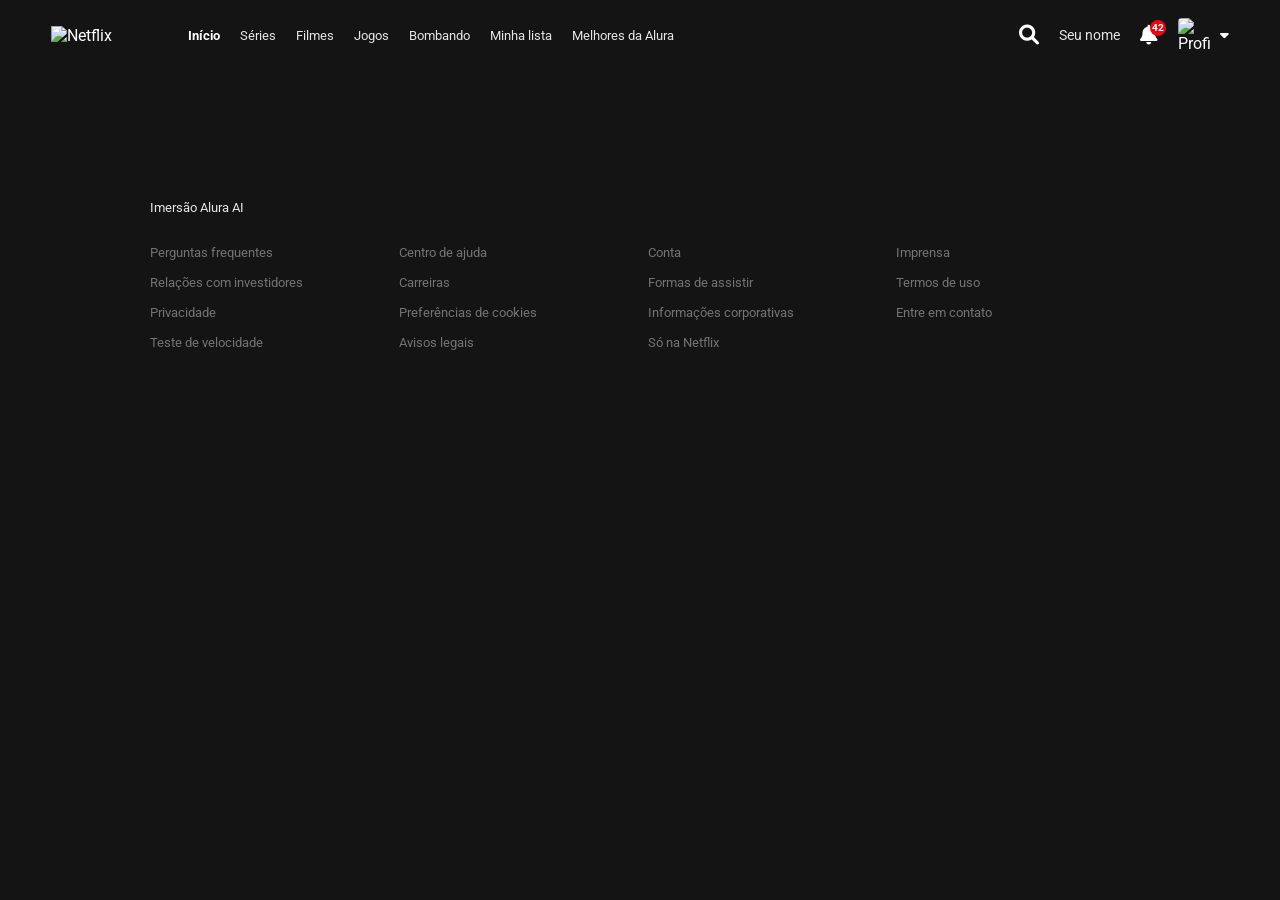
==== catalogo/catalogo.html @ 055a02d9 "criaçao javascript" ====
<!DOCTYPE html>
<html lang="pt-BR">

<head>
    <meta charset="UTF-8">
    <meta name="viewport" content="width=device-width, initial-scale=1.0">
    <title>Netflix Clone</title>
    <link rel="stylesheet" href="catalogo.css">
    <link href="https://cdnjs.cloudflare.com/ajax/libs/font-awesome/6.0.0/css/all.min.css" rel="stylesheet">
    <link href="https://fonts.googleapis.com/css2?family=Roboto:wght@300;400;500;700&display=swap" rel="stylesheet">
</head>

<body>
    <!-- Navbar -->
    <header class="navbar" id="navbar">
        <div class="navbar-left">
            <img class="logo" src="https://upload.wikimedia.org/wikipedia/commons/0/08/Netflix_2015_logo.svg"
                alt="Netflix">
            <nav>
                <ul class="nav-links">
                    <li><a href="https://www.alura.com.br/" class="active">Início</a></li>
                    <li><a href="https://www.alura.com.br/">Séries</a></li>
                    <li><a href="https://www.alura.com.br/">Filmes</a></li>
                    <li><a href="https://www.alura.com.br/">Jogos</a></li>
                    <li><a href="https://www.alura.com.br/">Bombando</a></li>
                    <li><a href="https://www.alura.com.br/">Minha lista</a></li>
                    <li><a href="https://www.alura.com.br/">Melhores da Alura</a></li>
                </ul>
            </nav>
        </div>
        <div class="navbar-right">
            <i class="fas fa-search icon"></i>
            <a href="../index.html" class="kids-link">Seu nome</a>
            <div class="nav-notification">
                <i class="fas fa-bell icon"></i>
                <span class="notification-badge">42</span>
            </div>
            <a href="../index.html" class="profile-menu" style="text-decoration: none; color: inherit;">
                <img class="profile-icon" src="https://upload.wikimedia.org/wikipedia/commons/0/0b/Netflix-avatar.png"
                    alt="Profile">
                <i class="fas fa-caret-down icon" style="font-size: 14px; margin-left: 5px;"></i>
            </a>
        </div>
    </header>

    <!-- Sliders Container -->
    <main class="sliders-container" id="main-content">
        <!-- Javascript will inject the rows here -->
    </main>

    <!-- Footer -->
    <footer>
        <div class="footer-content">
            <a href="https://www.alura.com.br/" target="_blank">
                <p>Imersão Alura AI</p>
            </a>
            <ul class="footer-links">
                <li><a href="https://www.alura.com.br/" target="_blank">Perguntas frequentes</a></li>
                <li><a href="https://www.alura.com.br/" target="_blank">Centro de ajuda</a></li>
                <li><a href="https://www.alura.com.br/" target="_blank">Conta</a></li>
                <li><a href="https://www.alura.com.br/" target="_blank">Imprensa</a></li>
                <li><a href="https://www.alura.com.br/" target="_blank">Relações com investidores</a></li>
                <li><a href="https://www.alura.com.br/" target="_blank">Carreiras</a></li>
                <li><a href="https://www.alura.com.br/" target="_blank">Formas de assistir</a></li>
                <li><a href="https://www.alura.com.br/" target="_blank">Termos de uso</a></li>
                <li><a href="https://www.alura.com.br/" target="_blank">Privacidade</a></li>
                <li><a href="https://www.alura.com.br/" target="_blank">Preferências de cookies</a></li>
                <li><a href="https://www.alura.com.br/" target="_blank">Informações corporativas</a></li>
                <li><a href="https://www.alura.com.br/" target="_blank">Entre em contato</a></li>
                <li><a href="https://www.alura.com.br/" target="_blank">Teste de velocidade</a></li>
                <li><a href="https://www.alura.com.br/" target="_blank">Avisos legais</a></li>
                <li><a href="https://www.alura.com.br/" target="_blank">Só na Netflix</a></li>
            </ul>
        </div>
    </footer>

    <script type="module" src="js/main.js"></script>
</body>

</html>
---- catalogo/catalogo.css ----
:root {
    --netflix-red: #E50914;
    --dark-bg: #141414;
    --text-color: #ffffff;
}

* {
    margin: 0;
    padding: 0;
    box-sizing: border-box;
}

body {
    font-family: 'Roboto', 'Helvetica Neue', Helvetica, Arial, sans-serif;
    background-color: var(--dark-bg);
    color: var(--text-color);
    overflow-x: hidden;
}

a {
    text-decoration: none;
    color: #e5e5e5;
    transition: color 0.3s;
}

a:hover {
    color: #b3b3b3;
}

/* Navbar */
.navbar {
    position: fixed;
    top: 0;
    width: 100%;
    display: flex;
    justify-content: space-between;
    align-items: center;
    padding: 0 4%;
    height: 70px;
    z-index: 1000;
    background-color: var(--dark-bg);
}

.navbar-left,
.navbar-right {
    display: flex;
    align-items: center;
    gap: 20px;
}

.logo {
    width: 92px;
    margin-right: 25px;
    cursor: pointer;
}

.nav-links {
    list-style: none;
    display: flex;
    gap: 20px;
    font-size: 13px;
}

.nav-links .active {
    font-weight: bold;
    color: white;
}

.icon {
    font-size: 20px;
    cursor: pointer;
}

.kids-link {
    font-size: 14px;
}

.nav-notification {
    position: relative;
    cursor: pointer;
}

.notification-badge {
    position: absolute;
    top: -5px;
    right: -8px;
    background-color: var(--netflix-red);
    color: white;
    font-size: 10px;
    font-weight: bold;
    border-radius: 50%;
    width: 16px;
    height: 16px;
    display: flex;
    justify-content: center;
    align-items: center;
}

.profile-menu {
    display: flex;
    align-items: center;
    gap: 5px;
    cursor: pointer;
}

.profile-icon {
    width: 32px;
    border-radius: 4px;
}

/* Sliders */
.sliders-container {
    padding: 0 4%;
    padding-top: 100px;
    /* Space for navbar */
    position: relative;
    z-index: 3;
    padding-bottom: 100px;
}

.slider-section {
    margin-bottom: 3.5vw;
}

.slider-header {
    display: flex;
    justify-content: space-between;
    align-items: flex-end;
    margin-bottom: 12px;
}

.slider-title {
    font-size: 1.25vw;
    font-weight: bold;
    color: #e5e5e5;
    line-height: 1.25vw;
}

.slider-indicators {
    display: flex;
    gap: 2px;
    margin-bottom: 4px;
}

.slider-indicators div {
    width: 12px;
    height: 2px;
    background-color: #4d4d4d;
}

.slider-indicators div.active {
    background-color: #aaa;
}

.movie-row {
    display: flex;
    gap: 8px;
    /* Small gap between movie cards */
    overflow-x: visible;
    /* Let the expanded cards paint outside this box vertically */
    padding: 10px 4% 50px 4%;
    /* Added bottom padding to hold the expanding modal */
    margin: 0 -4%;
    /* Pull edges back out so we don't double up padding from container */
    scroll-behavior: smooth;
    -ms-overflow-style: none;
    scrollbar-width: none;
}

.movie-row::-webkit-scrollbar {
    display: none;
}

.movie-card {
    min-width: 250px;
    width: 250px;
    height: 140px;
    background-color: #222;
    border-radius: 4px;
    cursor: pointer;
    transition: transform 0.3s cubic-bezier(0.25, 0.46, 0.45, 0.94) 0s, border-radius 0.3s 0s, z-index 0s 0.3s, box-shadow 0.3s 0s;
    position: relative;
    z-index: 1;
    transform-origin: center center;
    /* Default origin */
}

/* Modifiers applied by JavaScript to prevent edge clipping */
.movie-card.origin-left {
    transform-origin: left center;
}

.movie-card.origin-right {
    transform-origin: right center;
}

.movie-card:hover {
    transform: scale(1.6) translateY(-5%);
    /* Reduced vertical translation since container has more padding */
    z-index: 99;
    border-radius: 6px;
    box-shadow: 0 10px 40px rgba(0, 0, 0, 0.9);
    transition: transform 0.3s cubic-bezier(0.25, 0.46, 0.45, 0.94) 0.6s, border-radius 0.3s 0.6s, box-shadow 0.3s 0.6s, z-index 0s 0s;
}

.movie-card img {
    position: absolute;
    top: 0;
    left: 0;
    width: 100%;
    height: 100%;
    object-fit: cover;
    border-radius: 4px;
    transition: opacity 0.3s ease, border-radius 0.3s;
    z-index: 2;
}

.movie-card iframe {
    position: absolute;
    top: 0;
    left: 0;
    width: 100%;
    height: 100%;
    opacity: 0;
    border-radius: 4px;
    transition: opacity 0.3s ease, border-radius 0.3s;
    pointer-events: none;
    z-index: 1;
}

.movie-card iframe.playing {
    opacity: 1;
    z-index: 3;
    border-radius: 6px 6px 0 0;
}

.movie-card:hover img {
    border-radius: 6px 6px 0 0;
    transition: border-radius 0s 0.6s;
}

.movie-card img.playing-video {
    opacity: 0;
}

/* Card Details Modal */
.card-details {
    position: absolute;
    top: 100%;
    left: 0;
    width: 100%;
    background-color: #181818;
    border-bottom-left-radius: 6px;
    border-bottom-right-radius: 6px;
    padding: 18px 16px;
    opacity: 0;
    visibility: hidden;
    transition: opacity 0.3s 0s, visibility 0.3s 0s;
    box-shadow: 0 15px 30px rgba(0, 0, 0, 0.9);
    display: flex;
    flex-direction: column;
    gap: 12px;
    z-index: 2;
    cursor: default;
}

.movie-card:hover .card-details {
    opacity: 1;
    visibility: visible;
    transition: opacity 0.2s 0.6s, visibility 0s 0.6s;
}

.details-buttons {
    display: flex;
    justify-content: space-between;
    align-items: center;
}

.left-buttons,
.right-buttons {
    display: flex;
    gap: 8px;
}

.btn-icon {
    width: 32px;
    height: 32px;
    border-radius: 50%;
    background-color: #2b2b2b;
    border: 1px solid rgba(255, 255, 255, 0.5);
    color: white;
    display: flex;
    justify-content: center;
    align-items: center;
    cursor: pointer;
    font-size: 14px;
    transition: border-color 0.2s, background-color 0.2s;
}

.btn-icon:hover {
    border-color: white;
    background-color: rgba(255, 255, 255, 0.2);
}

.btn-play-icon {
    background-color: white;
    color: black;
    border: none;
}

.btn-play-icon:hover {
    background-color: #e6e6e6;
}

.btn-play-icon i {
    margin-left: 2px;
}

.details-info {
    display: flex;
    align-items: center;
    gap: 8px;
    font-size: 11px;
    font-weight: bold;
}

.match-score {
    color: #46d369;
}

.age-badge {
    background-color: transparent;
    border: 1px solid rgba(255, 255, 255, 0.4);
    color: white;
    padding: 1px 3px;
    border-radius: 2px;
    font-family: Arial, sans-serif;
}

.age-badge.red-accent {
    background-color: #d32f2f;
    border: none;
    font-weight: bold;
}

.resolution {
    border: 1px solid rgba(255, 255, 255, 0.4);
    padding: 1px 3px;
    border-radius: 2px;
    color: rgba(255, 255, 255, 0.9);
}

.duration {
    color: rgba(255, 255, 255, 0.9);
}

.details-tags {
    display: flex;
    gap: 6px;
    font-size: 11px;
    color: rgba(255, 255, 255, 0.9);
    margin-top: 4px;
}

.details-tags span:not(:last-child)::after {
    content: "•";
    color: #666;
    margin-left: 6px;
}

/* Badges */
.badge-top10 {
    position: absolute;
    top: 0;
    right: 0;
    width: 22px;
    height: 28px;
    background-color: var(--netflix-red);
    color: white;
    display: flex;
    flex-direction: column;
    justify-content: center;
    align-items: center;
    font-weight: bold;
    z-index: 4;
    border-bottom-left-radius: 2px;
    box-shadow: -2px 2px 4px rgba(0, 0, 0, 0.5);
    font-family: 'Helvetica Neue', Helvetica, Arial, sans-serif;
}

.badge-top10 span.top {
    font-size: 7px;
    letter-spacing: 0.5px;
    line-height: 8px;
}

.badge-top10 span.number {
    font-size: 13px;
    line-height: 13px;
}

.badge-bottom {
    position: absolute;
    bottom: 8px;
    left: 50%;
    transform: translateX(-50%);
    padding: 2px 4px;
    font-size: 10px;
    font-weight: bold;
    border-radius: 2px;
    z-index: 4;
    white-space: nowrap;
    text-transform: uppercase;
}

.movie-card.has-progress .badge-bottom {
    bottom: 12px;
}

.badge-bottom.red {
    background-color: var(--netflix-red);
    color: white;
}

.badge-bottom.white {
    background-color: white;
    color: black;
}

/* Progress bar */
.progress-bar-container {
    position: absolute;
    bottom: 0;
    left: 0;
    width: 100%;
    height: 4px;
    background-color: rgba(100, 100, 100, 0.7);
    z-index: 5;
    border-bottom-left-radius: 4px;
    border-bottom-right-radius: 4px;
}

.progress-value {
    height: 100%;
    background-color: var(--netflix-red);
    border-bottom-left-radius: 4px;
}

/* Mobile adjustments */
@media (max-width: 768px) {
    .nav-links {
        display: none;
    }

    .movie-card {
        min-width: 200px;
        width: 200px;
        height: 112px;
    }

    .slider-title {
        font-size: 4vw;
        line-height: 4.5vw;
    }
}

/* Footer */
footer {
    padding: 0 4%;
    color: #737373;
    font-size: 13px;
    margin-bottom: 20px;
}

.footer-content {
    max-width: 980px;
    margin: 0 auto;
}

.footer-content p {
    margin-bottom: 30px;
}

.footer-links {
    list-style: none;
    display: grid;
    grid-template-columns: repeat(4, 1fr);
    grid-gap: 15px;
}

.footer-links a {
    color: #737373;
}

.footer-links a:hover {
    text-decoration: underline;
}

@media (max-width: 768px) {
    .footer-links {
        grid-template-columns: repeat(2, 1fr);
    }
}
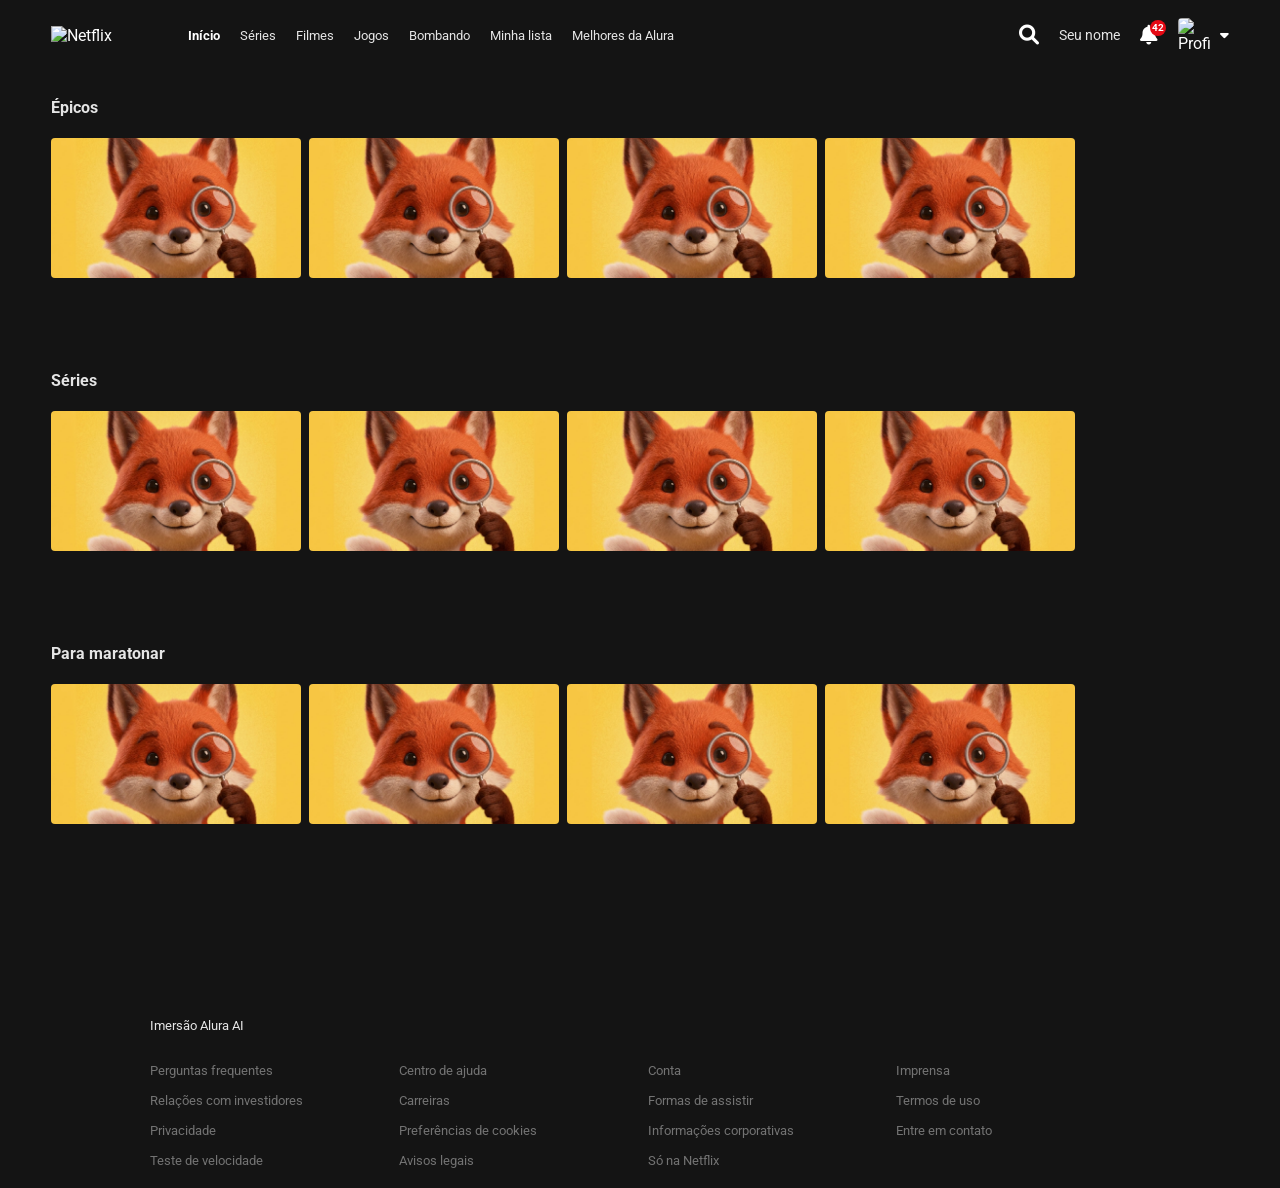
==== commit ae01390e: "atualizando conteudo catalogo" ====
--- a/catalogo/catalogo.html
+++ b/catalogo/catalogo.html
@@ -74,7 +74,161 @@
         </div>
     </footer>
 
-    <script type="module" src="js/main.js"></script>
+</main>
+
+    <script>
+    (function(){
+        // Inline fallback that cria cartões completos (iframe + detalhes)
+        function getYouTubeId(url){
+            if(!url) return null;
+            const m = url.match(/(?:v=|embed\/|youtu\.be\/)([A-Za-z0-9_-]{11})/);
+            return m ? m[1] : null;
+        }
+
+        const categories = [
+            {
+                title: "Épicos",
+                items: [
+                    { img: "https://upload.wikimedia.org/wikipedia/en/6/67/Forrest_Gump_poster.jpg", youtube: "https://www.youtube.com/watch?v=bLvqoHBptjg" },
+                    { img: "https://aventurasnahistoria.com.br/wp-content/uploads/entretenimento/gladiador_2_VvnGVes.jpg", youtube: "https://www.youtube.com/watch?v=cXg62-t8BWs" },
+                    { img: "https://i.ytimg.com/vi/OQgySPQ5M3Y/maxresdefault.jpg", youtube: "https://www.youtube.com/watch?v=zckJCxYxn1g" },
+                    { img: "https://ingresso-a.akamaihd.net/img/cinema/cartaz/14413-destaque.jpg", youtube: "https://www.youtube.com/watch?v=a06zxOyQrAs" }
+                ]
+            },
+            {
+                title: "Séries",
+                items: [
+                    { img: "https://images.unsplash.com/photo-1505686994434-e3cc5abf1330?q=80&w=600&auto=format&fit=crop", youtube: "https://www.youtube.com/watch?v=wLo9bfgla4k" },
+                    { img: "https://images.unsplash.com/photo-1505686994434-e3cc5abf1330?q=80&w=600&auto=format&fit=crop", youtube: "https://www.youtube.com/watch?v=wLo9bfgla4k" },
+                    { img: "https://images.unsplash.com/photo-1505686994434-e3cc5abf1330?q=80&w=600&auto=format&fit=crop", youtube: "https://www.youtube.com/watch?v=wLo9bfgla4k" },
+                    { img: "https://images.unsplash.com/photo-1505686994434-e3cc5abf1330?q=80&w=600&auto=format&fit=crop", youtube: "https://www.youtube.com/watch?v=wLo9bfgla4k" }
+                ]
+            },
+            {
+                title: "Para maratonar",
+                items: [
+                    { img: "https://images.unsplash.com/photo-1574375927938-d5a98e8ffe85?q=80&w=600&auto=format&fit=crop", youtube: "https://www.youtube.com/watch?v=wLo9bfgla4k" },
+                    { img: "https://images.unsplash.com/photo-1574375927938-d5a98e8ffe85?q=80&w=600&auto=format&fit=crop", youtube: "https://www.youtube.com/watch?v=wLo9bfgla4k" },
+                    { img: "https://images.unsplash.com/photo-1574375927938-d5a98e8ffe85?q=80&w=600&auto=format&fit=crop", youtube: "https://www.youtube.com/watch?v=wLo9bfgla4k" },
+                    { img: "https://images.unsplash.com/photo-1574375927938-d5a98e8ffe85?q=80&w=600&auto=format&fit=crop", youtube: "https://www.youtube.com/watch?v=wLo9bfgla4k" }
+                ]
+            }
+        ];
+
+        const container = document.getElementById('main-content');
+        if(!container) return;
+
+        categories.forEach(category => {
+            const section = document.createElement('div');
+            section.className = 'slider-section';
+
+            const header = document.createElement('div');
+            header.className = 'slider-header';
+            const title = document.createElement('h2');
+            title.className = 'slider-title';
+            title.innerText = category.title;
+            header.appendChild(title);
+            section.appendChild(header);
+
+            const row = document.createElement('div');
+            row.className = 'movie-row';
+
+            category.items.forEach(item => {
+                const card = document.createElement('div');
+                card.className = 'movie-card';
+
+                const iframe = document.createElement('iframe');
+                iframe.frameBorder = "0";
+                iframe.allow = "autoplay; encrypted-media";
+                iframe.src = "";
+
+                const img = document.createElement('img');
+                img.src = item.img;
+                img.alt = category.title + ' cover';
+                img.onerror = () => { img.onerror = null; img.src = '../imagens/perfil1.jpg'; };
+
+                card.appendChild(iframe);
+                card.appendChild(img);
+
+                const details = document.createElement('div');
+                details.className = 'card-details';
+                // Simplified static details; includes a Play button that opens YouTube as a reliable fallback
+                details.innerHTML = `
+                    <div class="details-buttons">
+                        <div class="left-buttons">
+                            <button class="btn-icon btn-play-icon btn-open"><i class="fas fa-play" style="margin-left:2px;"></i></button>
+                            <button class="btn-icon"><i class="fas fa-plus"></i></button>
+                            <button class="btn-icon"><i class="fas fa-thumbs-up"></i></button>
+                        </div>
+                        <div class="right-buttons">
+                            <button class="btn-icon"><i class="fas fa-chevron-down"></i></button>
+                        </div>
+                    </div>
+                    <div class="details-info">
+                        <span class="match-score">90% relevante</span>
+                        <span class="age-badge red-accent">16+</span>
+                        <span class="duration">1h 42m</span>
+                        <span class="resolution">HD</span>
+                    </div>
+                    <div class="details-tags">
+                        <span>Empolgante</span>
+                        <span>Animação</span>
+                        <span>Ficção</span>
+                    </div>
+                `;
+
+                card.appendChild(details);
+
+                // Hover behavior: show trailer after short delay; protect iframe assignment
+                let playTimeout;
+                const videoId = getYouTubeId(item.youtube);
+                card.addEventListener('mouseenter', () => {
+                    const rect = card.getBoundingClientRect();
+                    const windowWidth = window.innerWidth;
+                    if (rect.left < 100) card.classList.add('origin-left');
+                    else if (rect.right > windowWidth - 100) card.classList.add('origin-right');
+
+                    playTimeout = setTimeout(() => {
+                        if (videoId) {
+                            try {
+                                iframe.src = `https://www.youtube.com/embed/${videoId}?autoplay=1&mute=1&controls=0&modestbranding=1&loop=1&playlist=${videoId}`;
+                                iframe.classList.add('playing');
+                                img.classList.add('playing-video');
+                            } catch (e) {
+                                console.warn('Não foi possível iniciar embed, abrindo fallback:', e);
+                                // leave iframe empty and rely on Play button to open YouTube
+                            }
+                        }
+                    }, 600);
+                });
+
+                card.addEventListener('mouseleave', () => {
+                    clearTimeout(playTimeout);
+                    try { iframe.classList.remove('playing'); } catch(e){}
+                    try { img.classList.remove('playing-video'); } catch(e){}
+                    try { iframe.src = ""; } catch(e){}
+                    card.classList.remove('origin-left');
+                    card.classList.remove('origin-right');
+                });
+
+                // Play button fallback: always open the video on YouTube in a new tab
+                const openBtn = details.querySelector('.btn-open');
+                if (openBtn) {
+                    openBtn.addEventListener('click', (ev) => {
+                        ev.stopPropagation();
+                        const watchUrl = item.youtube || (videoId ? `https://www.youtube.com/watch?v=${videoId}` : null);
+                        if (watchUrl) window.open(watchUrl, '_blank');
+                    });
+                }
+
+                row.appendChild(card);
+            });
+
+            section.appendChild(row);
+            container.appendChild(section);
+        });
+    })();
+    </script>
 </body>
 
 </html>
